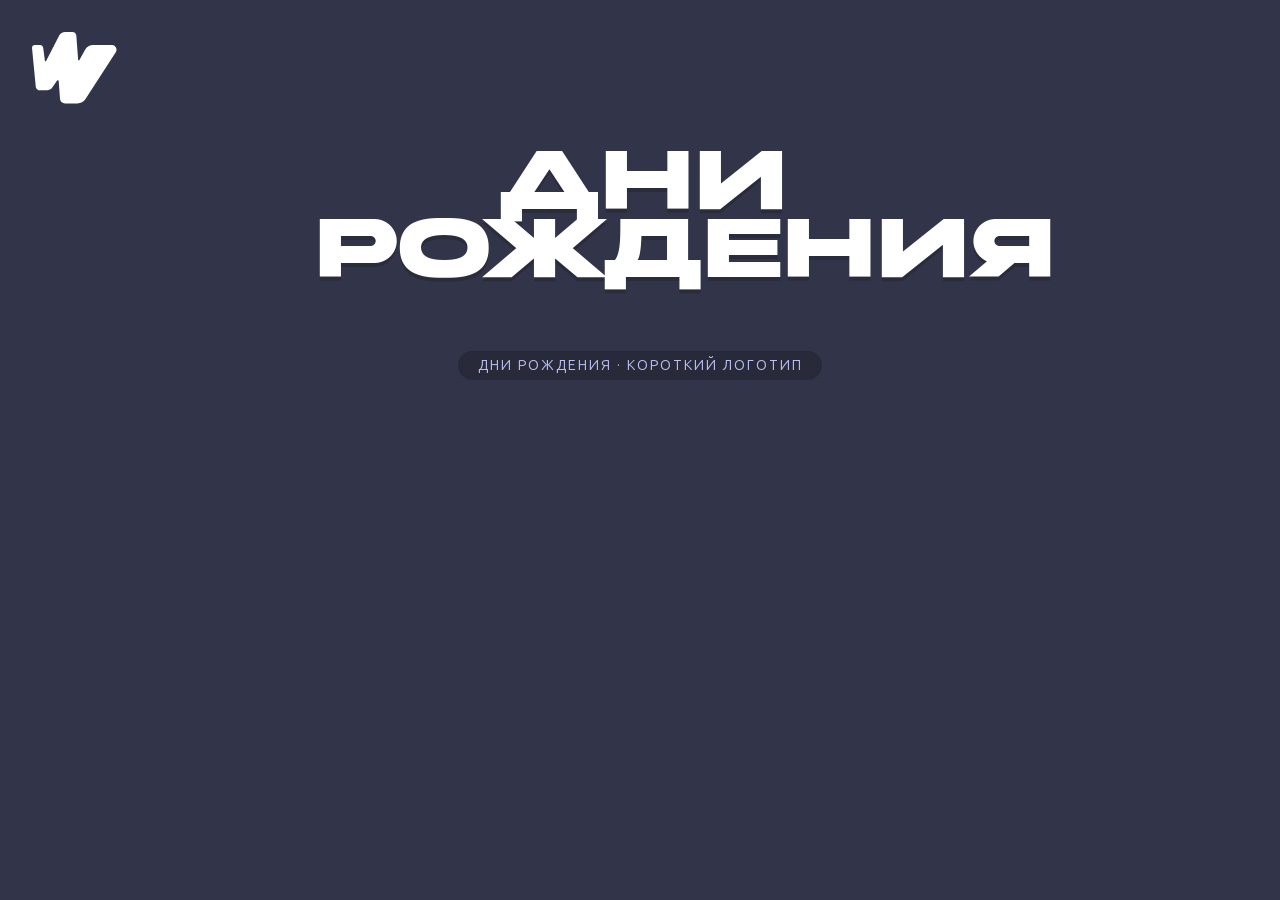
==== birthdays.html @ 31746bbb "Create birthdays.html" ====
<!DOCTYPE html>
<html lang="en">
<head>
    <meta charset="UTF-8">
    <meta name="viewport" content="width=device-width, initial-scale=1.0, maximum-scale=1.0, user-scalable=no, viewport-fit=cover">
    <title>WARPOINT · Дни рождения</title>
    <link rel="stylesheet" href="styles.css">
</head>
<body class="inner" id="main-page">
    <div class="app">
        <div class="logo-container">
            <a href="index.html" class="logo-link" id="logoButton">
                <div class="logo-svg-wrapper">
                    <img class="logo-full" src="svgs/logofull.svg" alt="Full logo" draggable="false" onerror="this.style.backgroundColor='#8a6de9';this.style.width='180px';this.style.height='44px';this.style.borderRadius='8px';this.style.background='linear-gradient(90deg, #8a6de9 90px, #b09aff 90px)'">
                    <img class="logo-short" src="svgs/logoshort.svg" alt="Short logo" draggable="false" onerror="this.style.backgroundColor='#8a6de9';this.style.width='70px';this.style.height='44px';this.style.borderRadius='8px'">
                </div>
            </a>
        </div>

        <div class="inner-content">
            <h2>Дни рождения</h2>
            <!-- Здесь будет контент страницы Дни рождения -->
        </div>

        <div class="page-indicator">дни рождения · короткий логотип</div>
    </div>
</body>
</html>
---- styles.css ----
@font-face {
    font-family: 'Onder';
    src: url('fonts/Onder.woff2') format('woff2');
    font-weight: normal;
    font-style: normal;
    font-display: swap;
}

@font-face {
    font-family: 'Ubuntu';
    src: url('fonts/UbuntuRegular.woff2') format('woff2');
    font-weight: normal;
    font-style: normal;
    font-display: swap;
}

@font-face {
    font-family: 'Ubuntu';
    src: url('fonts/UbuntuBold.woff2') format('woff2');
    font-weight: bold;
    font-style: normal;
    font-display: swap;
}

* {
    margin: 0;
    padding: 0;
    box-sizing: border-box;
}

body {
    background-color: #323549;
    font-family: 'Ubuntu', system-ui, -apple-system, sans-serif;
    min-height: 100vh;
    color: #eaeefc;
}

.app {
    max-width: 100vw;
    min-height: 100vh;
    padding: 1rem 2rem 2rem 2rem;
    display: flex;
    flex-direction: column;
    align-items: center;
    position: relative;
}

/* общие стили для логотипов */
.logo-full, .logo-short {
    height: 8vh;
    min-height: 44px;
    width: auto;
    object-fit: contain;
    background: transparent;
    border: none;
    outline: none;
}

/* HOME */
.home .logo-container {
    position: absolute;
    left: 50%;
    top: 2rem;
    transform: translateX(-50%);
    width: fit-content;
    overflow: hidden;
}

.home .logo-short {
    display: none;
}

.home .logo-full {
    display: block;
}

/* INNER */
.inner .logo-container {
    position: absolute;
    left: 2rem;
    top: 2rem;
    transform: none;
    width: fit-content;
    overflow: hidden;
}

.inner .logo-full {
    display: none;
}

.inner .logo-short {
    display: block;
    cursor: pointer;
    height: 8vh;
    min-height: 44px;
}

.logo-container {
    transition: left 0.8s cubic-bezier(0.65, 0, 0.35, 1);
    z-index: 10;
}

.logo-link {
    display: inline-block;
    text-decoration: none;
    -webkit-tap-highlight-color: transparent;
    cursor: pointer;
}

.logo-svg-wrapper {
    display: flex;
    align-items: center;
    justify-content: center;
    width: fit-content;
}

/* АНИМАЦИЯ */
body.morphing.home .logo-container {
    animation: moveLeft 0.8s cubic-bezier(0.65, 0, 0.35, 1) forwards;
}

body.morphing.home .logo-full {
    display: block;
    transform-origin: left center;
    width: auto;
    max-width: none;
}

body.morphing.home .logo-short {
    display: none;
}

body.morphing.inner .logo-container {
    animation: moveRight 0.8s cubic-bezier(0.65, 0, 0.35, 1) forwards;
}

body.morphing.inner .logo-short {
    display: block;
    animation: hideShort 0.8s cubic-bezier(0.65, 0, 0.35, 1) forwards;
}

body.morphing.inner .logo-full {
    display: block;
    transform-origin: left center;
    animation: cropAndGrow 0.8s cubic-bezier(0.65, 0, 0.35, 1) forwards;
}

@keyframes moveLeft {
    0% {
        left: 50%;
        transform: translateX(-50%);
        max-width: 100vw;
    }
    100% {
        left: 2rem;
        transform: translateX(0);
        /* ================================================================= */
        /* ЗНАЧЕНИЕ MAX-WIDTH ДЛЯ КОРОТКОГО ЛОГОТИПА (СКОЛЬКО ТЕКСТА ОБРЕЗАТЬ) */
        /* Сейчас 90px - регулируй эту цифру, чтобы логотип на внутренней     */
        /* странице был ровно по ширине буквы, без лишнего обрезания текста  */
        /* ================================================================= */
        max-width: 90px;
    }
}

@keyframes moveRight {
    0% {
        left: 2rem;
        transform: translateX(0);
        /* ================================================================= */
        /* ЗНАЧЕНИЕ MAX-WIDTH ДЛЯ СТАРТА АНИМАЦИИ (ДОЛЖНО СОВПАДАТЬ С ВЫШЕ) */
        /* Меняй одновременно с верхним значением, чтобы не было скачков     */
        /* ================================================================= */
        max-width: 90px;
    }
    100% {
        left: 52.5%;
        transform: translateX(-50%);
        max-width: 100vw;
    }
}

@keyframes hideShort {
    0% { opacity: 1; }
    5% { opacity: 0; }
    100% { opacity: 0; }
}

@keyframes cropAndGrow {
    0% {
        opacity: 0;
        clip-path: inset(0 25% 0 0);
    }
    5% {
        opacity: 1;
        clip-path: inset(0 25% 0 0);
    }
    100% {
        opacity: 1;
        clip-path: inset(0 0 0 0);
    }
}

/* КОНТЕНТ */
.page-indicator {
    color: #b9bff2;
    font-size: 0.9rem;
    text-transform: uppercase;
    letter-spacing: 2px;
    background: rgba(0,0,0,0.2);
    padding: 0.4rem 1.2rem;
    border-radius: 40px;
    align-self: center;
    margin-top: 2rem;
    backdrop-filter: blur(2px);
    font-family: 'Ubuntu', sans-serif;
    font-weight: normal;
}

/* Стили для карточек-навигации на главной */
.home-content {
    width: 100%;
    max-width: 800px;
    margin-top: 25vh;
    display: flex;
    flex-wrap: wrap;
    justify-content: center;
    gap: 1.5rem;
}

.nav-card {
    flex: 1 1 200px;
    min-width: 180px;
    background: #3d405b;
    padding: 2rem 1rem;
    border-radius: 24px;
    border: 2px solid #5f6382;
    box-shadow: 0 10px 15px -3px rgba(0, 0, 0, 0.3), 0 4px 6px -2px rgba(0, 0, 0, 0.2);
    text-align: center;
    text-decoration: none;
    color: #eaeefc;
    font-family: 'Ubuntu', sans-serif;
    font-size: 1.5rem;
    font-weight: bold;
    letter-spacing: 0.02em;
    transition: transform 0.2s ease, box-shadow 0.2s ease;
    cursor: pointer;
    -webkit-tap-highlight-color: transparent;
}

.nav-card:hover {
    transform: translateY(-4px);
    box-shadow: 0 20px 25px -5px rgba(0, 0, 0, 0.4), 0 10px 10px -5px rgba(0, 0, 0, 0.3);
}

.nav-card:active {
    transform: translateY(0);
    box-shadow: 0 10px 15px -3px rgba(0, 0, 0, 0.3), 0 4px 6px -2px rgba(0, 0, 0, 0.2);
}

/* контент для внутренних страниц (пустой, кроме h2) */
.inner-content {
    width: 100%;
    max-width: 650px;
    margin-top: 20vh;
    text-align: center;
}

.inner-content h2 {
    font-family: 'Onder', cursive;
    font-size: 3rem;
    margin-bottom: 2rem;
    color: #ffffff;
    text-shadow: 0 4px 0 #2a2c3b;
}

img {
    background: transparent;
    border: none;
    outline: none;
}

body {
    overflow-x: hidden;
}

.home .logo-full {
    margin: 0 auto;
}

@media (orientation: landscape) {
    .home .logo-container {
        top: 2rem;
    }
    .inner .logo-container {
        top: 2rem;
    }
    .home-content {
        margin-top: 20vh;
    }
    .inner-content {
        margin-top: 15vh;
    }
}
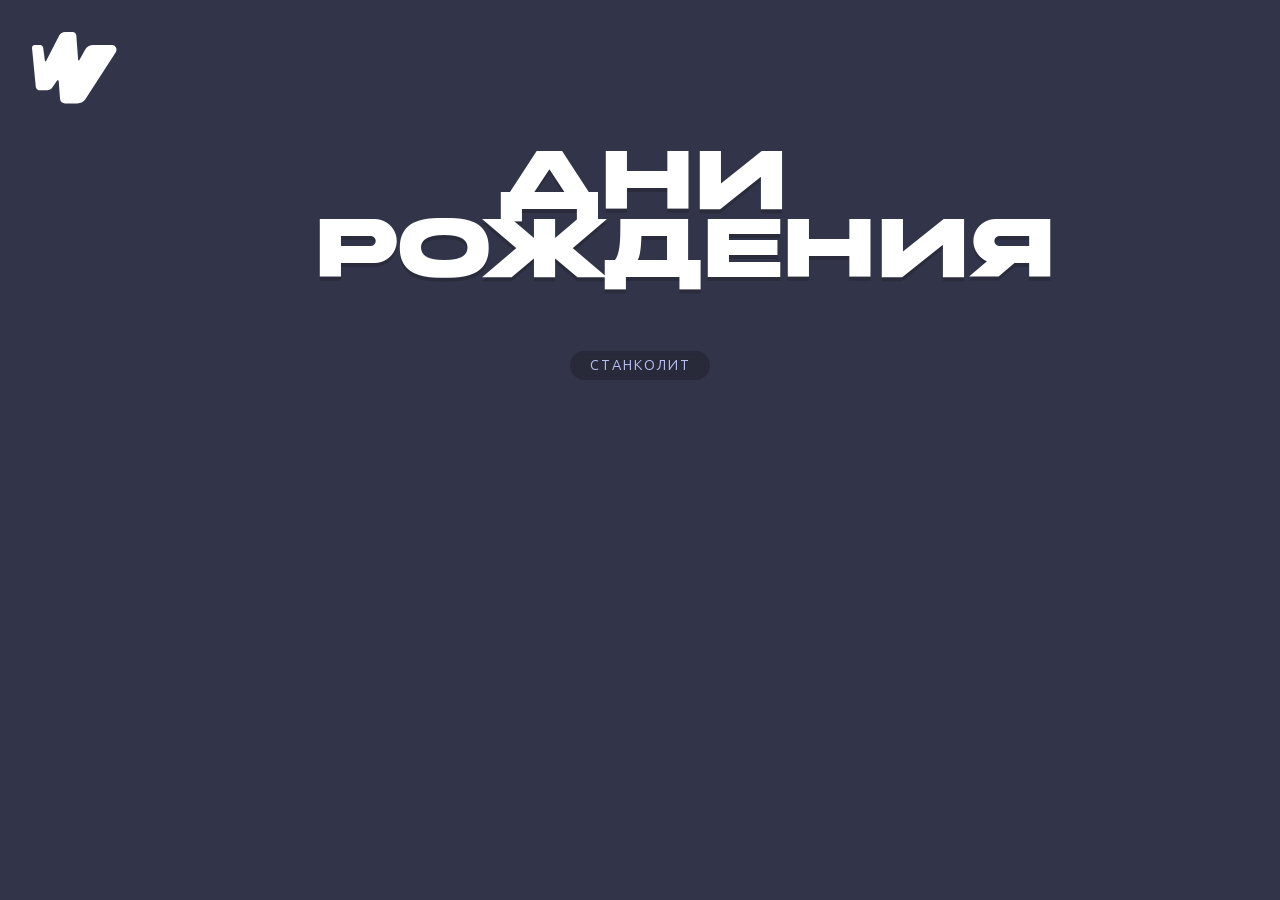
==== commit 7e0f382a: "Update birthdays.html" ====
--- a/birthdays.html
+++ b/birthdays.html
@@ -19,10 +19,29 @@
 
         <div class="inner-content">
             <h2>Дни рождения</h2>
-            <!-- Здесь будет контент страницы Дни рождения -->
         </div>
 
-        <div class="page-indicator">дни рождения · короткий логотип</div>
+        <div class="page-indicator">Станколит</div>
     </div>
+
+    <script>
+        (function() {
+            const body = document.getElementById('main-page');
+            const logoBtn = document.getElementById('logoButton');
+            
+            window.animateToHome = function(targetUrl) {
+                body.classList.add('morphing');
+                setTimeout(() => {
+                    window.location.href = targetUrl;
+                }, 800);
+                return false;
+            };
+
+            logoBtn.addEventListener('click', (e) => {
+                e.preventDefault();
+                animateToHome('index.html');
+            });
+        })();
+    </script>
 </body>
 </html>
--- a/styles.css
+++ b/styles.css
@@ -258,7 +258,7 @@
     box-shadow: 0 10px 15px -3px rgba(0, 0, 0, 0.3), 0 4px 6px -2px rgba(0, 0, 0, 0.2);
 }
 
-/* контент для внутренних страниц (пустой, кроме h2) */
+/* контент для внутренних страниц */
 .inner-content {
     width: 100%;
     max-width: 650px;
@@ -274,6 +274,18 @@
     text-shadow: 0 4px 0 #2a2c3b;
 }
 
+/* карточка для внутреннего контента (можно использовать позже) */
+.content-card {
+    background: #3d405b;
+    padding: 2rem;
+    border-radius: 24px;
+    border: 2px solid #5f6382;
+    box-shadow: 0 10px 15px -3px rgba(0, 0, 0, 0.3);
+    color: #eaeefc;
+    font-size: 1.2rem;
+    line-height: 1.6;
+}
+
 img {
     background: transparent;
     border: none;
@@ -288,6 +300,20 @@
     margin: 0 auto;
 }
 
+.inner .logo-link {
+    cursor: pointer;
+}
+
+.home .logo-link {
+    cursor: default;
+}
+
+img {
+    border: none !important;
+    outline: none !important;
+    box-shadow: none !important;
+}
+
 @media (orientation: landscape) {
     .home .logo-container {
         top: 2rem;
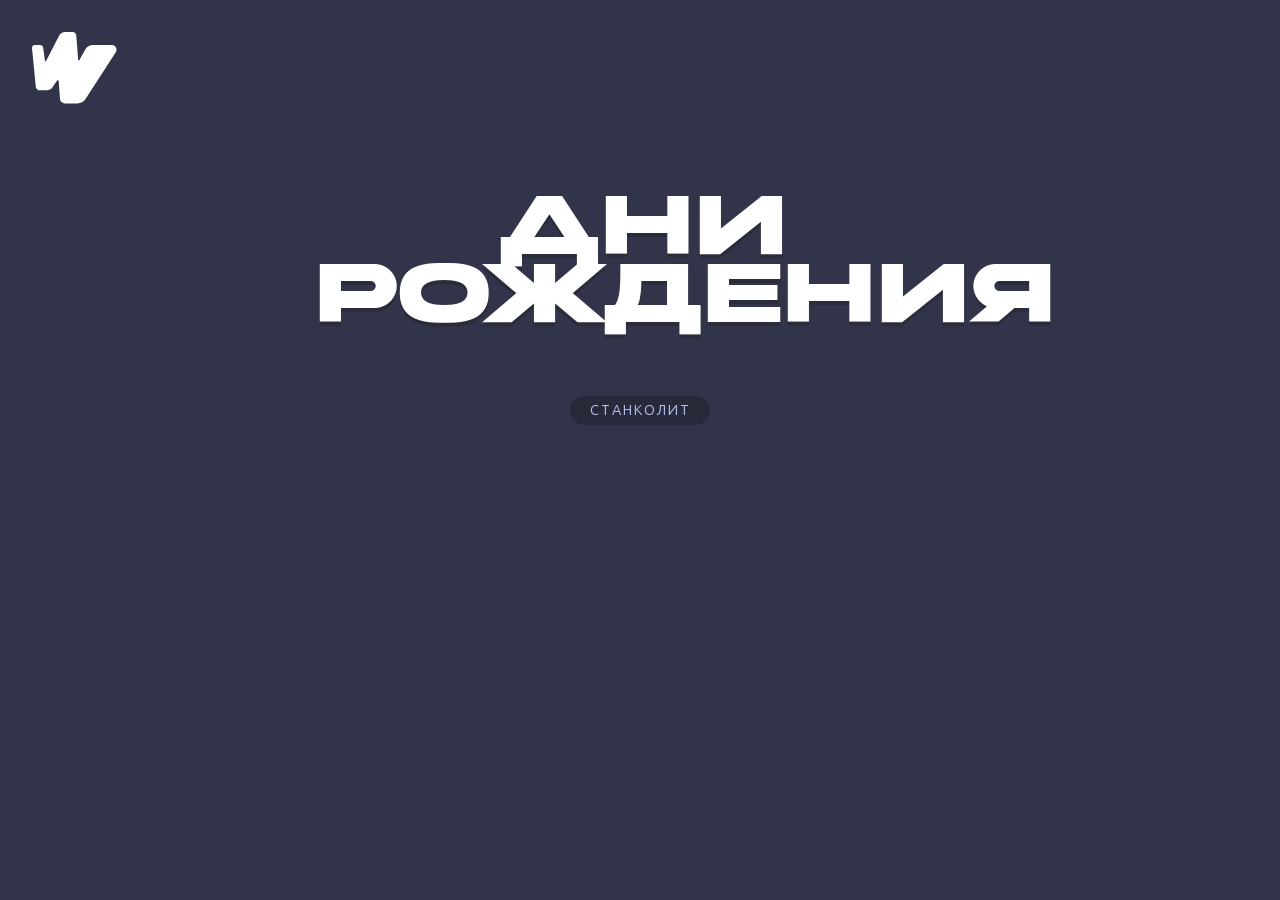
==== commit 3a8bd875: "Update birthdays.html" ====
--- a/birthdays.html
+++ b/birthdays.html
@@ -7,12 +7,16 @@
     <link rel="stylesheet" href="styles.css">
 </head>
 <body class="inner" id="main-page">
+    <div class="page-transition-container">
+        <div class="transition-overlay" id="transitionOverlay"></div>
+    </div>
+    
     <div class="app">
         <div class="logo-container">
             <a href="index.html" class="logo-link" id="logoButton">
                 <div class="logo-svg-wrapper">
-                    <img class="logo-full" src="svgs/logofull.svg" alt="Full logo" draggable="false" onerror="this.style.backgroundColor='#8a6de9';this.style.width='180px';this.style.height='44px';this.style.borderRadius='8px';this.style.background='linear-gradient(90deg, #8a6de9 90px, #b09aff 90px)'">
-                    <img class="logo-short" src="svgs/logoshort.svg" alt="Short logo" draggable="false" onerror="this.style.backgroundColor='#8a6de9';this.style.width='70px';this.style.height='44px';this.style.borderRadius='8px'">
+                    <img class="logo-full" src="svgs/logofull.svg" alt="Full logo" draggable="false">
+                    <img class="logo-short" src="svgs/logoshort.svg" alt="Short logo" draggable="false">
                 </div>
             </a>
         </div>
@@ -27,19 +31,27 @@
     <script>
         (function() {
             const body = document.getElementById('main-page');
-            const logoBtn = document.getElementById('logoButton');
-            
-            window.animateToHome = function(targetUrl) {
+            const overlay = document.getElementById('transitionOverlay');
+            let isTransitioning = false;
+
+            function navigateToHome() {
+                if (isTransitioning) return;
+                isTransitioning = true;
+                
+                // Запускаем анимацию логотипа
                 body.classList.add('morphing');
+                
+                // Запускаем оверлей
+                overlay.classList.add('active');
+                
                 setTimeout(() => {
-                    window.location.href = targetUrl;
-                }, 800);
-                return false;
-            };
+                    window.location.href = 'index.html';
+                }, 400);
+            }
 
-            logoBtn.addEventListener('click', (e) => {
+            document.getElementById('logoButton').addEventListener('click', (e) => {
                 e.preventDefault();
-                animateToHome('index.html');
+                navigateToHome();
             });
         })();
     </script>
--- a/styles.css
+++ b/styles.css
@@ -22,6 +22,12 @@
     font-display: swap;
 }
 
+:root {
+    /* РЕГУЛИРУЙ ЭТО ЗНАЧЕНИЕ — сколько процентов ОСТАВЛЯЕМ от полного логотипа */
+    /* Чем меньше число, тем больше обрезается. Для иконки 90px из полного 300px = 30% */
+    --logo-crop-remain: 30%;
+}
+
 * {
     margin: 0;
     padding: 0;
@@ -33,6 +39,35 @@
     font-family: 'Ubuntu', system-ui, -apple-system, sans-serif;
     min-height: 100vh;
     color: #eaeefc;
+    overflow-x: hidden;
+}
+
+/* КОНТЕЙНЕР ДЛЯ ПЕРЕХОДОВ */
+.page-transition-container {
+    position: fixed;
+    top: 0;
+    left: 0;
+    width: 100%;
+    height: 100%;
+    overflow: hidden;
+    z-index: 1000;
+    pointer-events: none;
+}
+
+.transition-overlay {
+    position: absolute;
+    top: 0;
+    left: 0;
+    width: 100%;
+    height: 100%;
+    background-color: #323549;
+    transform: translateX(100%);
+    will-change: transform;
+    transition: transform 0.4s cubic-bezier(0.65, 0, 0.35, 1);
+}
+
+.transition-overlay.active {
+    transform: translateX(0);
 }
 
 .app {
@@ -96,7 +131,7 @@
 }
 
 .logo-container {
-    transition: left 0.8s cubic-bezier(0.65, 0, 0.35, 1);
+    transition: left 0.4s cubic-bezier(0.65, 0, 0.35, 1);
     z-index: 10;
 }
 
@@ -114,9 +149,9 @@
     width: fit-content;
 }
 
-/* АНИМАЦИЯ */
+/* АНИМАЦИЯ ЛОГОТИПА */
 body.morphing.home .logo-container {
-    animation: moveLeft 0.8s cubic-bezier(0.65, 0, 0.35, 1) forwards;
+    animation: moveLeft 0.4s cubic-bezier(0.65, 0, 0.35, 1) forwards;
 }
 
 body.morphing.home .logo-full {
@@ -131,18 +166,18 @@
 }
 
 body.morphing.inner .logo-container {
-    animation: moveRight 0.8s cubic-bezier(0.65, 0, 0.35, 1) forwards;
+    animation: moveRight 0.4s cubic-bezier(0.65, 0, 0.35, 1) forwards;
 }
 
 body.morphing.inner .logo-short {
     display: block;
-    animation: hideShort 0.8s cubic-bezier(0.65, 0, 0.35, 1) forwards;
+    animation: hideShort 0.4s cubic-bezier(0.65, 0, 0.35, 1) forwards;
 }
 
 body.morphing.inner .logo-full {
     display: block;
     transform-origin: left center;
-    animation: cropAndGrow 0.8s cubic-bezier(0.65, 0, 0.35, 1) forwards;
+    animation: cropAndGrow 0.4s cubic-bezier(0.65, 0, 0.35, 1) forwards;
 }
 
 @keyframes moveLeft {
@@ -154,11 +189,6 @@
     100% {
         left: 2rem;
         transform: translateX(0);
-        /* ================================================================= */
-        /* ЗНАЧЕНИЕ MAX-WIDTH ДЛЯ КОРОТКОГО ЛОГОТИПА (СКОЛЬКО ТЕКСТА ОБРЕЗАТЬ) */
-        /* Сейчас 90px - регулируй эту цифру, чтобы логотип на внутренней     */
-        /* странице был ровно по ширине буквы, без лишнего обрезания текста  */
-        /* ================================================================= */
         max-width: 90px;
     }
 }
@@ -167,10 +197,6 @@
     0% {
         left: 2rem;
         transform: translateX(0);
-        /* ================================================================= */
-        /* ЗНАЧЕНИЕ MAX-WIDTH ДЛЯ СТАРТА АНИМАЦИИ (ДОЛЖНО СОВПАДАТЬ С ВЫШЕ) */
-        /* Меняй одновременно с верхним значением, чтобы не было скачков     */
-        /* ================================================================= */
         max-width: 90px;
     }
     100% {
@@ -182,18 +208,18 @@
 
 @keyframes hideShort {
     0% { opacity: 1; }
-    5% { opacity: 0; }
+    20% { opacity: 0; }
     100% { opacity: 0; }
 }
 
 @keyframes cropAndGrow {
     0% {
         opacity: 0;
-        clip-path: inset(0 25% 0 0);
-    }
-    5% {
+        clip-path: inset(0 calc(100% - var(--logo-crop-remain)) 0 0);
+    }
+    20% {
         opacity: 1;
-        clip-path: inset(0 25% 0 0);
+        clip-path: inset(0 calc(100% - var(--logo-crop-remain)) 0 0);
     }
     100% {
         opacity: 1;
@@ -217,45 +243,49 @@
     font-weight: normal;
 }
 
-/* Стили для карточек-навигации на главной */
+/* Стили для карточек-навигации на главной - сетка 2x2 */
 .home-content {
     width: 100%;
-    max-width: 800px;
+    max-width: 900px;
     margin-top: 25vh;
-    display: flex;
-    flex-wrap: wrap;
-    justify-content: center;
-    gap: 1.5rem;
+    display: grid;
+    grid-template-columns: repeat(2, 1fr);
+    gap: 2rem;
+    padding: 0 1rem;
 }
 
 .nav-card {
-    flex: 1 1 200px;
-    min-width: 180px;
+    aspect-ratio: 1 / 1;
+    width: 100%;
     background: #3d405b;
-    padding: 2rem 1rem;
-    border-radius: 24px;
+    padding: 1rem;
+    border-radius: 32px;
     border: 2px solid #5f6382;
-    box-shadow: 0 10px 15px -3px rgba(0, 0, 0, 0.3), 0 4px 6px -2px rgba(0, 0, 0, 0.2);
+    box-shadow: 0 8px 12px -3px rgba(0, 0, 0, 0.3);
     text-align: center;
     text-decoration: none;
     color: #eaeefc;
-    font-family: 'Ubuntu', sans-serif;
-    font-size: 1.5rem;
-    font-weight: bold;
+    font-family: 'Onder', cursive;
+    font-size: 2.5rem;
+    font-weight: normal;
     letter-spacing: 0.02em;
-    transition: transform 0.2s ease, box-shadow 0.2s ease;
+    display: flex;
+    align-items: center;
+    justify-content: center;
+    transition: transform 0.15s ease, box-shadow 0.15s ease;
     cursor: pointer;
     -webkit-tap-highlight-color: transparent;
+    line-height: 1.2;
 }
 
 .nav-card:hover {
-    transform: translateY(-4px);
-    box-shadow: 0 20px 25px -5px rgba(0, 0, 0, 0.4), 0 10px 10px -5px rgba(0, 0, 0, 0.3);
+    transform: translateY(-2px);
+    box-shadow: 0 12px 16px -4px rgba(0, 0, 0, 0.4);
 }
 
 .nav-card:active {
     transform: translateY(0);
-    box-shadow: 0 10px 15px -3px rgba(0, 0, 0, 0.3), 0 4px 6px -2px rgba(0, 0, 0, 0.2);
+    box-shadow: 0 8px 12px -3px rgba(0, 0, 0, 0.3);
 }
 
 /* контент для внутренних страниц */
@@ -274,28 +304,12 @@
     text-shadow: 0 4px 0 #2a2c3b;
 }
 
-/* карточка для внутреннего контента (можно использовать позже) */
-.content-card {
-    background: #3d405b;
-    padding: 2rem;
-    border-radius: 24px;
-    border: 2px solid #5f6382;
-    box-shadow: 0 10px 15px -3px rgba(0, 0, 0, 0.3);
-    color: #eaeefc;
-    font-size: 1.2rem;
-    line-height: 1.6;
-}
-
 img {
     background: transparent;
     border: none;
     outline: none;
 }
 
-body {
-    overflow-x: hidden;
-}
-
 .home .logo-full {
     margin: 0 auto;
 }
@@ -314,17 +328,30 @@
     box-shadow: none !important;
 }
 
-@media (orientation: landscape) {
+/* Адаптивность для мобильных */
+@media (max-width: 600px) {
+    .home-content {
+        gap: 1rem;
+    }
+    
+    .nav-card {
+        font-size: 2rem;
+        border-radius: 24px;
+    }
+}
+
+@media (orientation: landscape) and (max-height: 600px) {
     .home .logo-container {
-        top: 2rem;
+        top: 1rem;
     }
     .inner .logo-container {
-        top: 2rem;
+        top: 1rem;
     }
     .home-content {
-        margin-top: 20vh;
-    }
-    .inner-content {
         margin-top: 15vh;
-    }
-}
+        gap: 1rem;
+    }
+    .nav-card {
+        font-size: 2rem;
+    }
+}
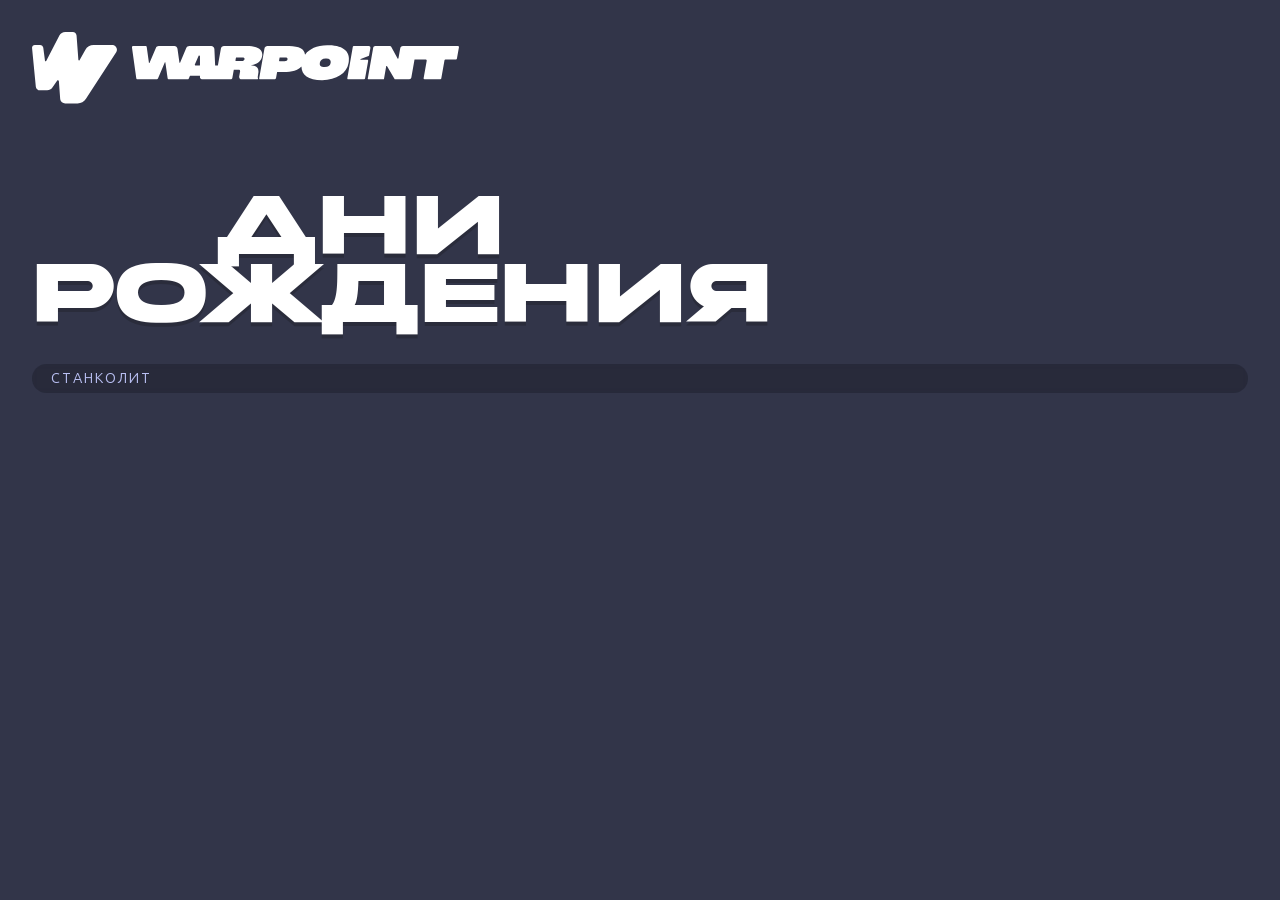
==== commit 53a51550: "Update birthdays.html" ====
--- a/birthdays.html
+++ b/birthdays.html
@@ -3,56 +3,57 @@
 <head>
     <meta charset="UTF-8">
     <meta name="viewport" content="width=device-width, initial-scale=1.0, maximum-scale=1.0, user-scalable=no, viewport-fit=cover">
-    <title>WARPOINT · Дни рождения</title>
+    <title>WARPOINT · Дни Рождения</title>
     <link rel="stylesheet" href="styles.css">
 </head>
 <body class="inner" id="main-page">
-    <div class="page-transition-container">
-        <div class="transition-overlay" id="transitionOverlay"></div>
-    </div>
-    
     <div class="app">
         <div class="logo-container">
-            <a href="index.html" class="logo-link" id="logoButton">
-                <div class="logo-svg-wrapper">
-                    <img class="logo-full" src="svgs/logofull.svg" alt="Full logo" draggable="false">
-                    <img class="logo-short" src="svgs/logoshort.svg" alt="Short logo" draggable="false">
-                </div>
-            </a>
+            <div class="logo-svg-wrapper">
+                <img class="logo-full" src="svgs/logofull.svg" alt="Full logo" draggable="false">
+                <img class="logo-short" src="svgs/logoshort.svg" alt="Short logo" draggable="false">
+            </div>
         </div>
 
-        <div class="inner-content">
-            <h2>Дни рождения</h2>
+        <div class="page-wrapper" id="pageWrapper">
+            <div class="inner-content">
+                <h2>Дни Рождения</h2>
+            </div>
+            <div class="page-indicator">Станколит</div>
         </div>
-
-        <div class="page-indicator">Станколит</div>
     </div>
 
     <script>
         (function() {
             const body = document.getElementById('main-page');
-            const overlay = document.getElementById('transitionOverlay');
+            const pageWrapper = document.getElementById('pageWrapper');
             let isTransitioning = false;
 
             function navigateToHome() {
                 if (isTransitioning) return;
                 isTransitioning = true;
                 
-                // Запускаем анимацию логотипа
+                // Анимация логотипа
                 body.classList.add('morphing');
                 
-                // Запускаем оверлей
-                overlay.classList.add('active');
+                // Анимация страницы — приезжает справа (ставим класс перед переходом)
+                pageWrapper.style.transform = 'translateX(100%)';
                 
                 setTimeout(() => {
                     window.location.href = 'index.html';
                 }, 400);
             }
 
-            document.getElementById('logoButton').addEventListener('click', (e) => {
+            document.querySelector('.logo-container').addEventListener('click', (e) => {
                 e.preventDefault();
                 navigateToHome();
             });
+            
+            // Небольшая задержка для плавного появления страницы при загрузке
+            setTimeout(() => {
+                pageWrapper.style.transform = 'translateX(0)';
+                pageWrapper.style.transition = 'transform 0.4s cubic-bezier(0.65, 0, 0.35, 1)';
+            }, 50);
         })();
     </script>
 </body>
--- a/styles.css
+++ b/styles.css
@@ -23,9 +23,8 @@
 }
 
 :root {
-    /* РЕГУЛИРУЙ ЭТО ЗНАЧЕНИЕ — сколько процентов ОСТАВЛЯЕМ от полного логотипа */
-    /* Чем меньше число, тем больше обрезается. Для иконки 90px из полного 300px = 30% */
-    --logo-crop-remain: 30%;
+    /* СКОЛЬКО ПРОЦЕНТОВ ЛОГОФУЛА ОСТАВЛЯЕМ (ЭТО ШИРИНА ЛОГОШОРТ) */
+    --short-logo-width: 25%;
 }
 
 * {
@@ -40,34 +39,6 @@
     min-height: 100vh;
     color: #eaeefc;
     overflow-x: hidden;
-}
-
-/* КОНТЕЙНЕР ДЛЯ ПЕРЕХОДОВ */
-.page-transition-container {
-    position: fixed;
-    top: 0;
-    left: 0;
-    width: 100%;
-    height: 100%;
-    overflow: hidden;
-    z-index: 1000;
-    pointer-events: none;
-}
-
-.transition-overlay {
-    position: absolute;
-    top: 0;
-    left: 0;
-    width: 100%;
-    height: 100%;
-    background-color: #323549;
-    transform: translateX(100%);
-    will-change: transform;
-    transition: transform 0.4s cubic-bezier(0.65, 0, 0.35, 1);
-}
-
-.transition-overlay.active {
-    transform: translateX(0);
 }
 
 .app {
@@ -80,7 +51,23 @@
     position: relative;
 }
 
-/* общие стили для логотипов */
+/* ЛОГОТИПЫ - строго друг на друге */
+.logo-container {
+    position: absolute;
+    top: 2rem;
+    z-index: 100;
+    width: auto;
+    overflow: visible;
+}
+
+.logo-svg-wrapper {
+    position: relative;
+    display: flex;
+    align-items: center;
+    justify-content: center;
+    width: fit-content;
+}
+
 .logo-full, .logo-short {
     height: 8vh;
     min-height: 44px;
@@ -89,142 +76,157 @@
     background: transparent;
     border: none;
     outline: none;
-}
-
-/* HOME */
+    display: block;
+}
+
+/* logoshort находится ПОД logofull (одинаковое положение) */
+.logo-short {
+    position: absolute;
+    top: 0;
+    left: 0;
+    opacity: 0;
+    pointer-events: none;
+}
+
+/* HOME - логотип по центру */
 .home .logo-container {
-    position: absolute;
     left: 50%;
-    top: 2rem;
     transform: translateX(-50%);
-    width: fit-content;
-    overflow: hidden;
+}
+
+.home .logo-full {
+    display: block;
 }
 
 .home .logo-short {
-    display: none;
-}
-
-.home .logo-full {
-    display: block;
-}
-
-/* INNER */
+    display: block;
+}
+
+/* INNER - логотип слева */
 .inner .logo-container {
-    position: absolute;
     left: 2rem;
-    top: 2rem;
     transform: none;
-    width: fit-content;
-    overflow: hidden;
 }
 
 .inner .logo-full {
-    display: none;
+    display: block;
 }
 
 .inner .logo-short {
     display: block;
+    pointer-events: auto;
     cursor: pointer;
-    height: 8vh;
-    min-height: 44px;
-}
-
-.logo-container {
-    transition: left 0.4s cubic-bezier(0.65, 0, 0.35, 1);
-    z-index: 10;
-}
-
-.logo-link {
-    display: inline-block;
-    text-decoration: none;
-    -webkit-tap-highlight-color: transparent;
-    cursor: pointer;
-}
-
-.logo-svg-wrapper {
-    display: flex;
-    align-items: center;
-    justify-content: center;
-    width: fit-content;
 }
 
 /* АНИМАЦИЯ ЛОГОТИПА */
+body.morphing .logo-container {
+    will-change: left, transform;
+}
+
+/* ГЛАВНАЯ → ВНУТРЕННЯЯ */
 body.morphing.home .logo-container {
-    animation: moveLeft 0.4s cubic-bezier(0.65, 0, 0.35, 1) forwards;
+    animation: slideToLeft 0.4s cubic-bezier(0.65, 0, 0.35, 1) forwards;
 }
 
 body.morphing.home .logo-full {
-    display: block;
-    transform-origin: left center;
-    width: auto;
-    max-width: none;
+    animation: cropToShort 0.4s cubic-bezier(0.65, 0, 0.35, 1) forwards;
 }
 
 body.morphing.home .logo-short {
-    display: none;
-}
-
+    animation: showShortAtEnd 0.4s step-end forwards;
+}
+
+/* ВНУТРЕННЯЯ → ГЛАВНАЯ */
 body.morphing.inner .logo-container {
-    animation: moveRight 0.4s cubic-bezier(0.65, 0, 0.35, 1) forwards;
+    animation: slideToCenter 0.4s cubic-bezier(0.65, 0, 0.35, 1) forwards;
 }
 
 body.morphing.inner .logo-short {
-    display: block;
-    animation: hideShort 0.4s cubic-bezier(0.65, 0, 0.35, 1) forwards;
+    animation: hideShortAtStart 0.4s step-start forwards;
 }
 
 body.morphing.inner .logo-full {
-    display: block;
-    transform-origin: left center;
-    animation: cropAndGrow 0.4s cubic-bezier(0.65, 0, 0.35, 1) forwards;
-}
-
-@keyframes moveLeft {
+    animation: growFromShort 0.4s cubic-bezier(0.65, 0, 0.35, 1) forwards;
+}
+
+/* КЛЮЧЕВЫЕ КАДРЫ */
+@keyframes slideToLeft {
     0% {
         left: 50%;
         transform: translateX(-50%);
-        max-width: 100vw;
     }
     100% {
         left: 2rem;
         transform: translateX(0);
-        max-width: 90px;
-    }
-}
-
-@keyframes moveRight {
+    }
+}
+
+@keyframes cropToShort {
+    0% {
+        clip-path: inset(0 0 0 0);
+    }
+    100% {
+        clip-path: inset(0 calc(100% - var(--short-logo-width)) 0 0);
+    }
+}
+
+@keyframes showShortAtEnd {
+    0% {
+        opacity: 0;
+    }
+    99% {
+        opacity: 0;
+    }
+    100% {
+        opacity: 1;
+    }
+}
+
+@keyframes slideToCenter {
     0% {
         left: 2rem;
         transform: translateX(0);
-        max-width: 90px;
     }
     100% {
         left: 52.5%;
         transform: translateX(-50%);
-        max-width: 100vw;
-    }
-}
-
-@keyframes hideShort {
-    0% { opacity: 1; }
-    20% { opacity: 0; }
-    100% { opacity: 0; }
-}
-
-@keyframes cropAndGrow {
-    0% {
+    }
+}
+
+@keyframes hideShortAtStart {
+    0% {
+        opacity: 1;
+    }
+    1% {
         opacity: 0;
-        clip-path: inset(0 calc(100% - var(--logo-crop-remain)) 0 0);
-    }
-    20% {
-        opacity: 1;
-        clip-path: inset(0 calc(100% - var(--logo-crop-remain)) 0 0);
-    }
-    100% {
-        opacity: 1;
+    }
+    100% {
+        opacity: 0;
+    }
+}
+
+@keyframes growFromShort {
+    0% {
+        clip-path: inset(0 calc(100% - var(--short-logo-width)) 0 0);
+    }
+    100% {
         clip-path: inset(0 0 0 0);
     }
+}
+
+/* АНИМАЦИЯ СТРАНИЦ — СЛАЙД */
+.page-wrapper {
+    position: relative;
+    width: 100%;
+    transition: transform 0.4s cubic-bezier(0.65, 0, 0.35, 1);
+}
+
+.page-wrapper.slide-out-left {
+    transform: translateX(-100%);
+}
+
+.page-wrapper.slide-in-right {
+    transform: translateX(0);
 }
 
 /* КОНТЕНТ */
@@ -241,9 +243,10 @@
     backdrop-filter: blur(2px);
     font-family: 'Ubuntu', sans-serif;
     font-weight: normal;
-}
-
-/* Стили для карточек-навигации на главной - сетка 2x2 */
+    z-index: 5;
+}
+
+/* КАРТОЧКИ НА ГЛАВНОЙ */
 .home-content {
     width: 100%;
     max-width: 900px;
@@ -252,6 +255,8 @@
     grid-template-columns: repeat(2, 1fr);
     gap: 2rem;
     padding: 0 1rem;
+    position: relative;
+    z-index: 5;
 }
 
 .nav-card {
@@ -288,12 +293,14 @@
     box-shadow: 0 8px 12px -3px rgba(0, 0, 0, 0.3);
 }
 
-/* контент для внутренних страниц */
+/* ВНУТРЕННИЕ СТРАНИЦЫ */
 .inner-content {
     width: 100%;
     max-width: 650px;
     margin-top: 20vh;
     text-align: center;
+    position: relative;
+    z-index: 5;
 }
 
 .inner-content h2 {
@@ -304,31 +311,22 @@
     text-shadow: 0 4px 0 #2a2c3b;
 }
 
+/* ДОПОЛНИТЕЛЬНО */
 img {
     background: transparent;
     border: none;
     outline: none;
 }
 
-.home .logo-full {
-    margin: 0 auto;
+.home .logo-link {
+    cursor: default;
 }
 
 .inner .logo-link {
     cursor: pointer;
 }
 
-.home .logo-link {
-    cursor: default;
-}
-
-img {
-    border: none !important;
-    outline: none !important;
-    box-shadow: none !important;
-}
-
-/* Адаптивность для мобильных */
+/* АДАПТИВНОСТЬ */
 @media (max-width: 600px) {
     .home-content {
         gap: 1rem;
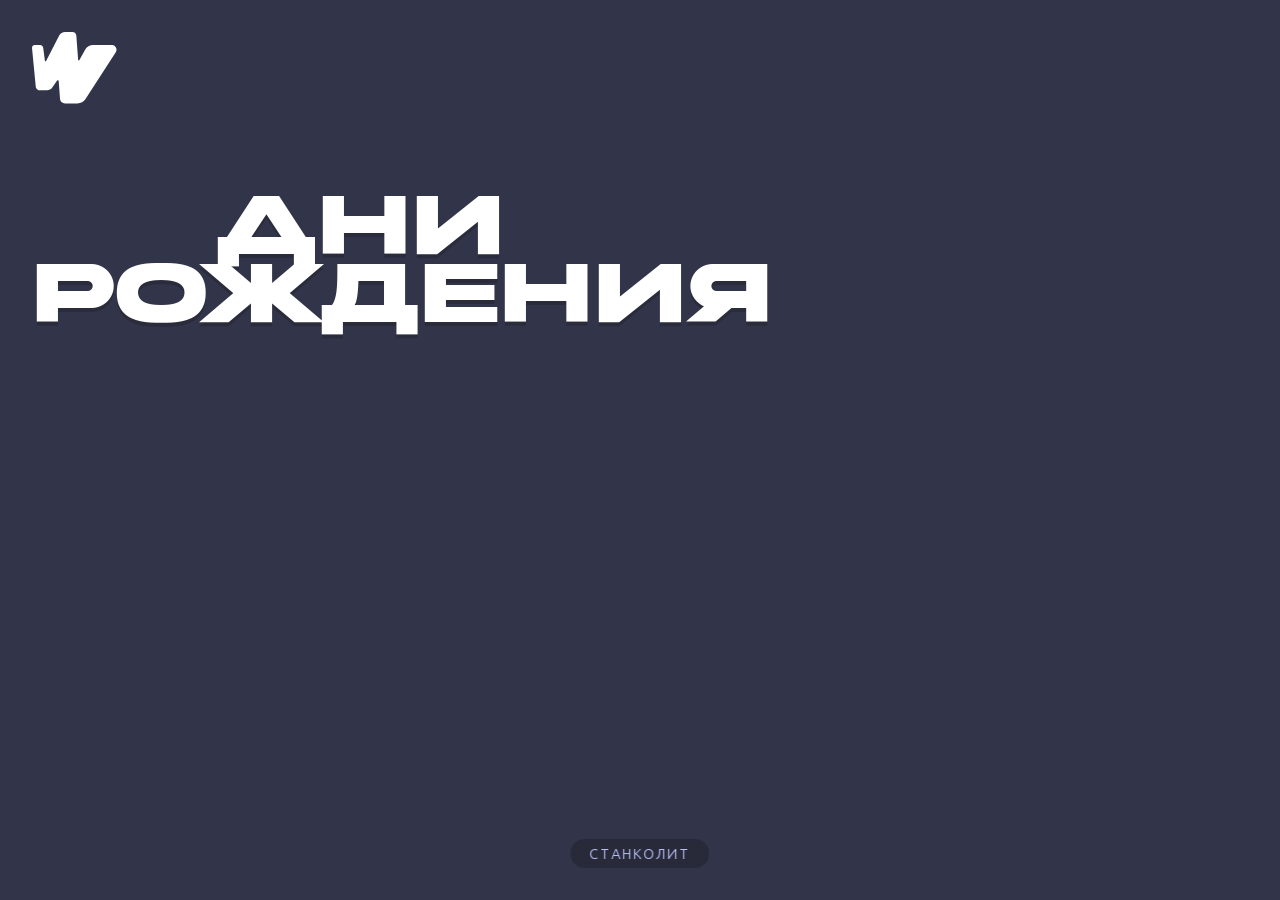
==== commit 3c0a7f9d: "Update birthdays.html" ====
--- a/birthdays.html
+++ b/birthdays.html
@@ -19,9 +19,10 @@
             <div class="inner-content">
                 <h2>Дни Рождения</h2>
             </div>
-            <div class="page-indicator">Станколит</div>
         </div>
     </div>
+    
+    <div class="page-indicator">Станколит</div>
 
     <script>
         (function() {
@@ -33,11 +34,9 @@
                 if (isTransitioning) return;
                 isTransitioning = true;
                 
-                // Анимация логотипа
                 body.classList.add('morphing');
-                
-                // Анимация страницы — приезжает справа (ставим класс перед переходом)
                 pageWrapper.style.transform = 'translateX(100%)';
+                pageWrapper.style.transition = 'transform 0.4s cubic-bezier(0.65, 0, 0.35, 1)';
                 
                 setTimeout(() => {
                     window.location.href = 'index.html';
@@ -49,7 +48,6 @@
                 navigateToHome();
             });
             
-            // Небольшая задержка для плавного появления страницы при загрузке
             setTimeout(() => {
                 pageWrapper.style.transform = 'translateX(0)';
                 pageWrapper.style.transition = 'transform 0.4s cubic-bezier(0.65, 0, 0.35, 1)';
--- a/styles.css
+++ b/styles.css
@@ -24,7 +24,7 @@
 
 :root {
     /* СКОЛЬКО ПРОЦЕНТОВ ЛОГОФУЛА ОСТАВЛЯЕМ (ЭТО ШИРИНА ЛОГОШОРТ) */
-    --short-logo-width: 25%;
+    --short-logo-width: 22%;
 }
 
 * {
@@ -51,7 +51,7 @@
     position: relative;
 }
 
-/* ЛОГОТИПЫ - строго друг на друге */
+/* ЛОГОТИПЫ */
 .logo-container {
     position: absolute;
     top: 2rem;
@@ -79,7 +79,6 @@
     display: block;
 }
 
-/* logoshort находится ПОД logofull (одинаковое положение) */
 .logo-short {
     position: absolute;
     top: 0;
@@ -102,18 +101,20 @@
     display: block;
 }
 
-/* INNER - логотип слева */
+/* INNER - логотип слева, только logoshort */
 .inner .logo-container {
     left: 2rem;
     transform: none;
 }
 
 .inner .logo-full {
-    display: block;
+    display: none !important;
 }
 
 .inner .logo-short {
     display: block;
+    position: relative;
+    opacity: 1;
     pointer-events: auto;
     cursor: pointer;
 }
@@ -146,6 +147,7 @@
 }
 
 body.morphing.inner .logo-full {
+    display: block !important;
     animation: growFromShort 0.4s cubic-bezier(0.65, 0, 0.35, 1) forwards;
 }
 
@@ -188,7 +190,7 @@
         transform: translateX(0);
     }
     100% {
-        left: 52.5%;
+        left: 50%;
         transform: translateX(-50%);
     }
 }
@@ -223,10 +225,6 @@
 
 .page-wrapper.slide-out-left {
     transform: translateX(-100%);
-}
-
-.page-wrapper.slide-in-right {
-    transform: translateX(0);
 }
 
 /* КОНТЕНТ */
@@ -238,32 +236,39 @@
     background: rgba(0,0,0,0.2);
     padding: 0.4rem 1.2rem;
     border-radius: 40px;
-    align-self: center;
-    margin-top: 2rem;
     backdrop-filter: blur(2px);
     font-family: 'Ubuntu', sans-serif;
     font-weight: normal;
-    z-index: 5;
-}
-
-/* КАРТОЧКИ НА ГЛАВНОЙ */
+    position: fixed;
+    bottom: 2rem;
+    left: 50%;
+    transform: translateX(-50%);
+    z-index: 50;
+    white-space: nowrap;
+}
+
+/* КАРТОЧКИ НА ГЛАВНОЙ — ПО ЦЕНТРУ, ШИРОКИЕ */
 .home-content {
     width: 100%;
-    max-width: 900px;
-    margin-top: 25vh;
-    display: grid;
-    grid-template-columns: repeat(2, 1fr);
+    max-width: 1000px;
+    margin: 25vh auto 0;
+    display: flex;
+    justify-content: center;
+    align-items: center;
     gap: 2rem;
-    padding: 0 1rem;
+    flex-wrap: wrap;
+    padding: 0 2rem;
     position: relative;
     z-index: 5;
 }
 
 .nav-card {
+    flex: 1;
+    min-width: 280px;
+    max-width: 350px;
     aspect-ratio: 1 / 1;
-    width: 100%;
     background: #3d405b;
-    padding: 1rem;
+    padding: 1.5rem;
     border-radius: 32px;
     border: 2px solid #5f6382;
     box-shadow: 0 8px 12px -3px rgba(0, 0, 0, 0.3);
@@ -271,7 +276,7 @@
     text-decoration: none;
     color: #eaeefc;
     font-family: 'Onder', cursive;
-    font-size: 2.5rem;
+    font-size: 3rem;
     font-weight: normal;
     letter-spacing: 0.02em;
     display: flex;
@@ -327,14 +332,34 @@
 }
 
 /* АДАПТИВНОСТЬ */
+@media (max-width: 768px) {
+    .home-content {
+        gap: 1.5rem;
+        padding: 0 1rem;
+    }
+    
+    .nav-card {
+        min-width: 220px;
+        font-size: 2.2rem;
+        padding: 1rem;
+    }
+}
+
 @media (max-width: 600px) {
     .home-content {
         gap: 1rem;
     }
     
     .nav-card {
-        font-size: 2rem;
+        min-width: 180px;
+        font-size: 1.8rem;
         border-radius: 24px;
+    }
+    
+    .page-indicator {
+        font-size: 0.75rem;
+        bottom: 1rem;
+        padding: 0.3rem 1rem;
     }
 }
 
@@ -347,9 +372,9 @@
     }
     .home-content {
         margin-top: 15vh;
-        gap: 1rem;
     }
     .nav-card {
+        min-width: 200px;
         font-size: 2rem;
     }
 }
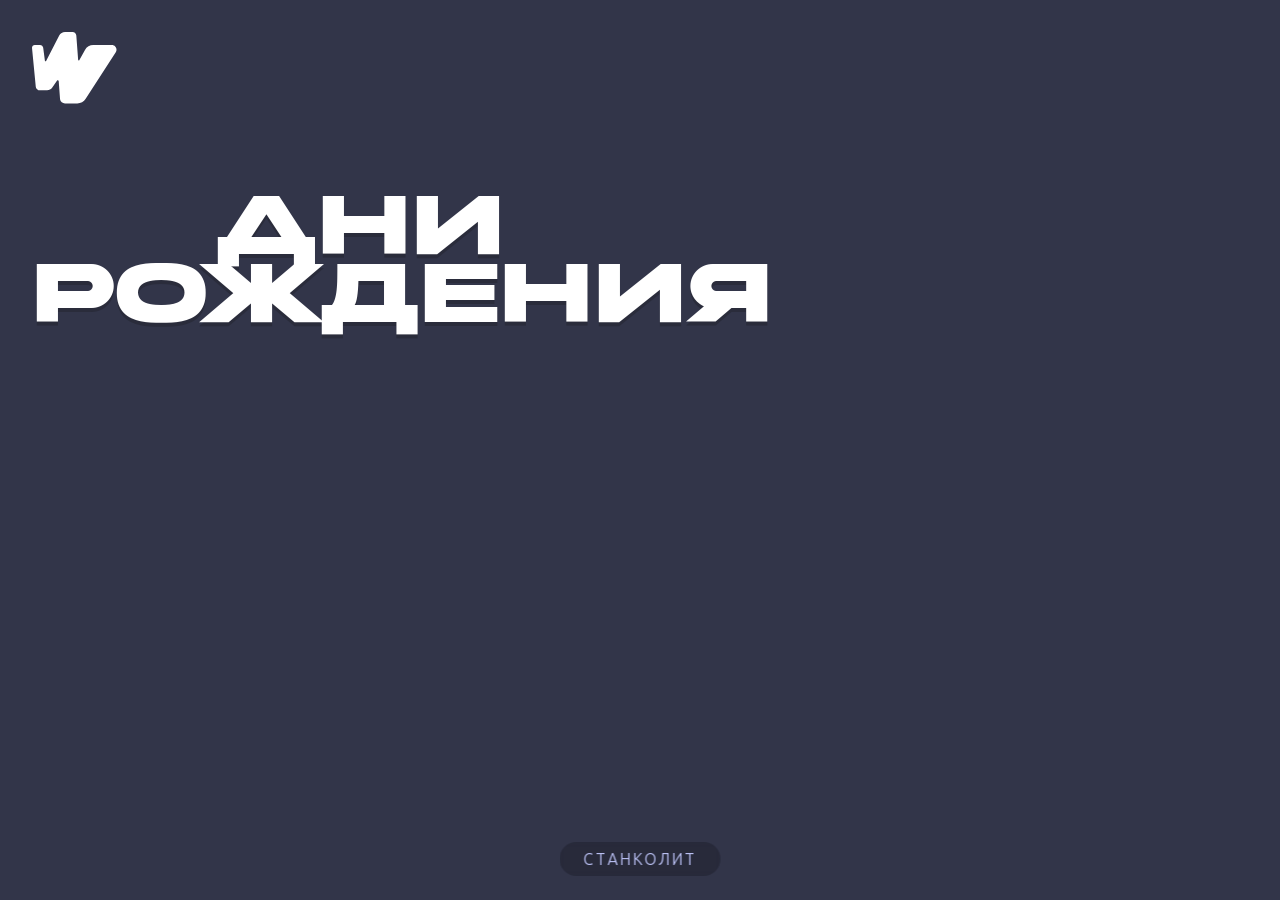
==== commit ed629873: "Update birthdays.html" ====
--- a/birthdays.html
+++ b/birthdays.html
@@ -16,19 +16,43 @@
         </div>
 
         <div class="page-wrapper" id="pageWrapper">
-            <div class="inner-content">
+            <div class="inner-content" id="innerContent">
                 <h2>Дни Рождения</h2>
             </div>
         </div>
     </div>
     
-    <div class="page-indicator">Станколит</div>
+    <div class="page-indicator" id="pageIndicator">Станколит</div>
 
     <script>
         (function() {
             const body = document.getElementById('main-page');
             const pageWrapper = document.getElementById('pageWrapper');
+            const pageIndicator = document.getElementById('pageIndicator');
             let isTransitioning = false;
+
+            // Анимация появления элементов
+            function animateEntrance() {
+                const title = document.querySelector('.inner-content h2');
+                const indicator = document.getElementById('pageIndicator');
+                
+                // Сбрасываем классы
+                if (title) title.classList.remove('animate-item');
+                if (indicator) indicator.classList.remove('visible');
+                
+                // Форсируем reflow
+                void document.body.offsetHeight;
+                
+                // Анимируем заголовок
+                setTimeout(() => {
+                    if (title) title.classList.add('animate-item');
+                }, 100);
+                
+                // Анимируем индикатор
+                setTimeout(() => {
+                    if (indicator) indicator.classList.add('visible');
+                }, 300);
+            }
 
             function navigateToHome() {
                 if (isTransitioning) return;
@@ -52,6 +76,9 @@
                 pageWrapper.style.transform = 'translateX(0)';
                 pageWrapper.style.transition = 'transform 0.4s cubic-bezier(0.65, 0, 0.35, 1)';
             }, 50);
+            
+            // Запускаем анимацию появления
+            animateEntrance();
         })();
     </script>
 </body>
--- a/styles.css
+++ b/styles.css
@@ -190,7 +190,7 @@
         transform: translateX(0);
     }
     100% {
-        left: 50%;
+        left: 52.4%;
         transform: translateX(-50%);
     }
 }
@@ -225,58 +225,104 @@
 
 .page-wrapper.slide-out-left {
     transform: translateX(-100%);
+}
+
+/* ========== АНИМАЦИЯ ПОЯВЛЕНИЯ ЭЛЕМЕНТОВ ========== */
+.animate-item {
+    opacity: 0;
+    transform: translateX(-30px);
+    animation: slideInFromLeft 0.3s cubic-bezier(0.2, 0.9, 0.4, 1.1) forwards;
+}
+
+@keyframes slideInFromLeft {
+    0% {
+        opacity: 0;
+        transform: translateX(-30px);
+    }
+    100% {
+        opacity: 1;
+        transform: translateX(0);
+    }
+}
+
+/* Задержки для карточек на главной */
+.nav-card {
+    opacity: 0;
+    transform: translateX(-30px);
+}
+
+.nav-card.animate-item {
+    animation: slideInFromLeft 0.3s cubic-bezier(0.2, 0.9, 0.4, 1.1) forwards;
+}
+
+/* Задержки для заголовка на внутренних страницах */
+.inner-content h2 {
+    opacity: 0;
+    transform: translateX(-30px);
+}
+
+.inner-content h2.animate-item {
+    animation: slideInFromLeft 0.3s cubic-bezier(0.2, 0.9, 0.4, 1.1) forwards;
 }
 
 /* КОНТЕНТ */
 .page-indicator {
     color: #b9bff2;
-    font-size: 0.9rem;
+    font-size: 1rem;
     text-transform: uppercase;
     letter-spacing: 2px;
     background: rgba(0,0,0,0.2);
-    padding: 0.4rem 1.2rem;
+    padding: 0.5rem 1.5rem;
     border-radius: 40px;
     backdrop-filter: blur(2px);
     font-family: 'Ubuntu', sans-serif;
     font-weight: normal;
     position: fixed;
-    bottom: 2rem;
+    bottom: 1.5rem;
     left: 50%;
     transform: translateX(-50%);
     z-index: 50;
     white-space: nowrap;
-}
-
-/* КАРТОЧКИ НА ГЛАВНОЙ — ПО ЦЕНТРУ, ШИРОКИЕ */
+    opacity: 0;
+    transform: translateX(-50%) translateY(20px);
+    transition: opacity 0.3s ease, transform 0.3s ease;
+}
+
+.page-indicator.visible {
+    opacity: 1;
+    transform: translateX(-50%) translateY(0);
+}
+
+/* КАРТОЧКИ НА ГЛАВНОЙ — УМЕНЬШЕННЫЕ */
 .home-content {
     width: 100%;
-    max-width: 1000px;
-    margin: 25vh auto 0;
-    display: flex;
-    justify-content: center;
+    max-width: 1600px;
+    margin: 18vh auto 0;
+    display: grid;
+    grid-template-columns: repeat(2, 1fr);
+    column-gap: 2.5rem;
+    row-gap: 2.5rem;
+    padding: 0 2rem;
+    position: relative;
+    z-index: 5;
+    justify-items: center;
     align-items: center;
-    gap: 2rem;
-    flex-wrap: wrap;
-    padding: 0 2rem;
-    position: relative;
-    z-index: 5;
 }
 
 .nav-card {
-    flex: 1;
-    min-width: 280px;
-    max-width: 350px;
-    aspect-ratio: 1 / 1;
+    width: 100%;
+    min-width: 320px;
+    height: 280px;
     background: #3d405b;
     padding: 1.5rem;
-    border-radius: 32px;
+    border-radius: 40px;
     border: 2px solid #5f6382;
-    box-shadow: 0 8px 12px -3px rgba(0, 0, 0, 0.3);
+    box-shadow: 0 10px 18px -4px rgba(0, 0, 0, 0.4);
     text-align: center;
     text-decoration: none;
     color: #eaeefc;
     font-family: 'Onder', cursive;
-    font-size: 3rem;
+    font-size: 2.2rem;
     font-weight: normal;
     letter-spacing: 0.02em;
     display: flex;
@@ -285,17 +331,17 @@
     transition: transform 0.15s ease, box-shadow 0.15s ease;
     cursor: pointer;
     -webkit-tap-highlight-color: transparent;
-    line-height: 1.2;
+    line-height: 1.3;
 }
 
 .nav-card:hover {
-    transform: translateY(-2px);
-    box-shadow: 0 12px 16px -4px rgba(0, 0, 0, 0.4);
+    transform: translateY(-3px);
+    box-shadow: 0 16px 24px -6px rgba(0, 0, 0, 0.5);
 }
 
 .nav-card:active {
     transform: translateY(0);
-    box-shadow: 0 8px 12px -3px rgba(0, 0, 0, 0.3);
+    box-shadow: 0 10px 18px -4px rgba(0, 0, 0, 0.4);
 }
 
 /* ВНУТРЕННИЕ СТРАНИЦЫ */
@@ -332,49 +378,49 @@
 }
 
 /* АДАПТИВНОСТЬ */
-@media (max-width: 768px) {
+@media (max-width: 1400px) {
     .home-content {
-        gap: 1.5rem;
-        padding: 0 1rem;
+        max-width: 1300px;
+        column-gap: 2rem;
+        row-gap: 2rem;
     }
     
     .nav-card {
-        min-width: 220px;
-        font-size: 2.2rem;
-        padding: 1rem;
-    }
-}
-
-@media (max-width: 600px) {
+        min-width: 280px;
+        height: 250px;
+        font-size: 2rem;
+        border-radius: 36px;
+    }
+}
+
+@media (max-width: 1100px) {
     .home-content {
-        gap: 1rem;
+        max-width: 1000px;
+        column-gap: 1.8rem;
+        row-gap: 1.8rem;
     }
     
     .nav-card {
-        min-width: 180px;
+        min-width: 260px;
+        height: 230px;
         font-size: 1.8rem;
-        border-radius: 24px;
+        border-radius: 32px;
+        padding: 1.2rem;
+    }
+}
+
+@media (max-width: 900px) {
+    .home-content {
+        max-width: 800px;
+        column-gap: 1.5rem;
+        row-gap: 1.5rem;
     }
     
-    .page-indicator {
-        font-size: 0.75rem;
-        bottom: 1rem;
-        padding: 0.3rem 1rem;
-    }
-}
-
-@media (orientation: landscape) and (max-height: 600px) {
-    .home .logo-container {
-        top: 1rem;
-    }
-    .inner .logo-container {
-        top: 1rem;
-    }
-    .home-content {
-        margin-top: 15vh;
-    }
     .nav-card {
-        min-width: 200px;
-        font-size: 2rem;
-    }
-}
+        min-width: 240px;
+        height: 210px;
+        font-size: 1.6rem;
+        border-radius: 28px;
+        padding: 1rem;
+    }
+}
